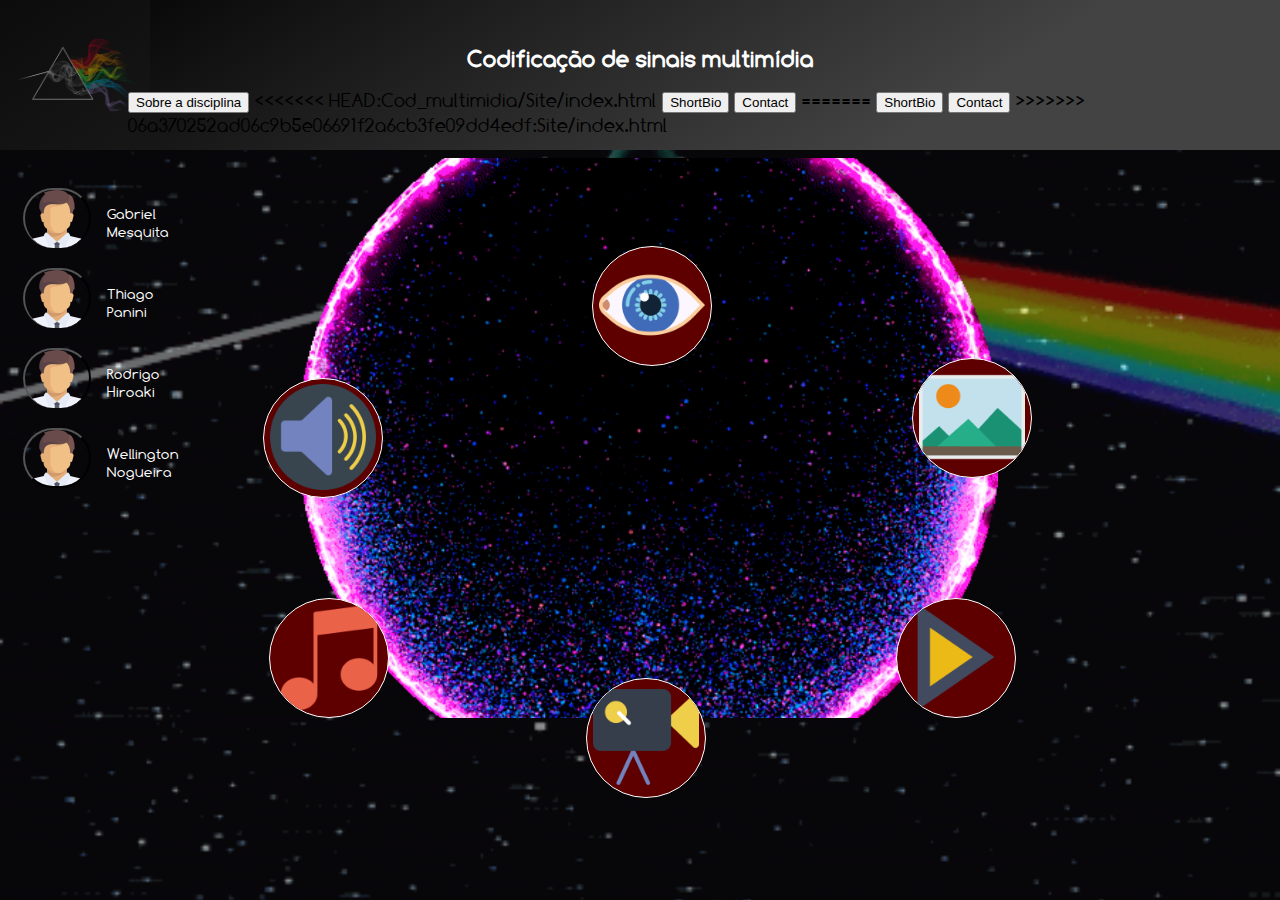
==== Site/index.html @ e082c72b "shortbio page merged" ====
<!DOCTYPE html>
<html lang="en" dir="ltr">
  <head>
    <meta charset="utf-8">
    <meta name="author" content="Gabriel Mesquita,
      Thiago Panini, Rodrigo Hiroaki."/>
      <link href='https://fonts.googleapis.com/css?family=Comfortaa'
       rel='styles'>
      <link rel="stylesheet"
        type="text/css"
        href="styles.css"/>
    <title>Código da Vinci</title>

    <div id="topMenu">
      <h1 class="titleMenu">
        Codificação de sinais multimídia
      </h1>
      <img src="assets/DarkSideOfTheMoon.jpg"/>

    <div class="barraMenu">
        <!-- Navigation Bar -->
        <button href="#" class="w3-button w3-red sobre">Sobre a disciplina</button>
<<<<<<< HEAD:Cod_multimidia/Site/index.html
        <button onclick="location.href='pages/short_bio.html'" class="w3-button w3-red shortbio">ShortBio</button>
        <button href="#contact" class="w3-button w3-red contact">Contact</button>
=======
        <button href="#shortbio" class="w3-button w3-red shortbio">ShortBio</button>
        <button href="#contact" class="w3-button w3-red contact">Contact </button>
>>>>>>> 06a370252ad06c9b5e06691f2a6cb3fe09dd4edf:Site/index.html
      </div>
    </div>

  </head>

  <body>

    <centerImage id="centerImage">

      <button class="button button1" style="vertical-align:middle">
          <span><img src="assets/eyesButton.png" class="imageButton"/></span>
      </button>
      <button class="button button2" style="vertical-align:middle">
          <span><img src="assets/visionButton.png" class="imageButton"/></span>
      </button>

      <button class="button button3" style="vertical-align:middle">
          <span><img src="assets/playButton.png" class="imageButton"/></span>
      </button>

      <button class="button button4" style="vertical-align:middle">
          <span><img src="assets/camButton.png" class="imageButton"/></span>
      </button>

      <button class="button button5" style="vertical-align:middle">
          <span><img src="assets/songButton.png" class="imageButton"/></span>
      </button>

      <button class="button button6" style="vertical-align:middle">
          <span><img src="assets/speakerButton.png" class="imageButton"/></span>
      </button>

    </centerImage>

      <div class="btn-group">
        <button class="buttonProfile buttonProfile1">
          <a class="nameProfile">Gabriel Mesquita</a>
        </button>
        <button class="buttonProfile buttonProfile2">
          <a class="nameProfile">Thiago Panini</a>
        </button>
        <button class="buttonProfile buttonProfile3">
          <a class="nameProfile">Rodrigo Hiroaki</a>
        </button>
        <button class="buttonProfile buttonProfile4">
          <a class="nameProfile">Wellington Nogueira</a>
        </button>
    </div>


  </body>
</html>
---- Site/styles.css ----
@font-face { font-family: Comfortaa; font-weight: normal; src: url('comfortaa/Comfortaa_Regular.ttf') }

@-webkit-keyframes rotate {
    from { -webkit-transform: rotate(0deg) }
    to { -webkit-transform: rotate(360deg) }
}
@-moz-keyframes rotate {
    from { -moz-transform: rotate(0deg) }
    to { -moz-transform: rotate(360deg) }
}
@-o-keyframes rotate {
    from { -o-transform: rotate(0deg) }
    to { -o-transform: rotate(180deg) }
}
@-ms-keyframes rotate {
    from { -ms-transform: rotate(0deg) }
    to { -ms-transform: rotate(360deg) }
}

#topMenu {
    position: fixed;
    top: 0px;
    left: 0px;
    right: 0px;
    background-color: #000000;
    background-image: linear-gradient(147deg, #000000 0%, #434343 74%);
    height: 150px;
    font-size: 15px;
}

#topMenu img {
  position: absolute;
  top: 0px;
  width: 150px;
  height: 100%;
}

#topMenu img:hover {
  opacity: 0.5;
  filter: alpha(opacity=50);
}

.titleMenu {
  top: 30px;
  text-align: center;
  font-family: Comfortaa;
  font-size: 24px;
  font-style: normal;
  font-variant: normal;
  font-weight: bold;
  line-height: 26px;
  color: #ffffff;
  position: relative;
}

body {
  height: 100%;
  width: 100%;
  position: relative;
  top: 150px;
  left: 0px;
  right: 0px;
  background: url(assets/darkSide.gif);
  background-repeat: no-repeat;
  background-size: cover;
  background-position: center;
}

.barraMenu {
    position: relative;
    align-self: center;
    top: 20%;
    left: 10%;
    bottom: 20%;
    height: 30%;
    font-size: 20px;
    font-family: Comfortaa;
<<<<<<< HEAD:Cod_multimidia/Site/styles.css
    margin-left: 20%;
    margin-right: 20%;
}

=======
    margin-left: 10%;
    margin-right: 10%;
}

/* .sobre {
    position: relative;
    left: 180px;
    top: 70px;
}

.shortbio {
    position: relative;
    left: 220px;
    top: 70px;
}

.contact {
    position: relative;
    left: 260px;
    top: 70px;
} */

>>>>>>> 06a370252ad06c9b5e06691f2a6cb3fe09dd4edf:Site/styles.css
.w3-red {
  border: 1px solid;
  border-radius: 30px;
  background-color: #5e0000;
  color: #fff;
  height: 50%;
  width: 20%;
  align-content: center;
  overflow: hidden;
<<<<<<< HEAD:Cod_multimidia/Site/styles.css
  cursor: pointer;
=======
>>>>>>> 06a370252ad06c9b5e06691f2a6cb3fe09dd4edf:Site/styles.css
}

/* .w3-red, .w3-hover-red:hover {

} */

#centerImage {
  position: relative;
  background: url(assets/eclipse.gif);
  background-repeat: no-repeat;
  background-size: cover;
  background-position: center;
  display: block;
  margin: auto;
  margin-left: auto;
  margin-right: auto;
  margin-bottom: 0px;
  padding: 80px 0;
  align-content: center;
  height: 400px;
  width: 700px;
}

#centerImage .button {
  position: relative;
  background-color: #5e0000;
  border: 1px solid;
  margin: auto;
  color: white;
  border-radius: 50%;
  height: 120px;
  width: 120px;
  align-content: center;
  overflow: hidden;
  cursor: pointer;
  display: inline-block;
  transition: all 0.5s;
}

#centerImage .button span {
  cursor: pointer;
  display: inline-block;
  position: relative;
  transition: 0.5s;
}

#centerImage .button span:after {
  content: '\00bb';
  position: absolute;
  opacity: 0;
  top: 0;
  right: -20px;
  transition: 0.5s;
}

#centerImage .button:hover span {
  padding-right: 25px;
}

#centerImage .button:hover span:after {
  opacity: 1;
  right: 0;
}

.button1 {
  top: -18%;
  left: 42%;
}

.button2{
  top: 10%;
  left: 70%
}

.button3 {
  top: 70%;
  left: 50%;
}

.button4 {
  top: 90%;
  right: 12%;
}

.button5 {
  top: 70%;
  right: 75%;
}

.button6 {
  top: -15%;
  right: 5%;
}

.imageButton {
  position: relative;
  height: 100%;
  width: 100%;
}

.btn-group {
  position: absolute;
  top: 30px;
  left: 15px;
}

.btn-group .buttonProfile {
  border-radius: 30px;
  background: url(assets/profile.png);
  background-size: cover;
  background-repeat: no-repeat;
  border:1px solid none;
  padding: 15px 32px;
  cursor: pointer;
  height: 60px;
  width: 60px;
  display: block;
}

.btn-group .buttonProfile:not(:last-child) {
  border-bottom: none; /* Prevent double borders */
}

.buttonProfile2 {
  position: relative;
  top: 20px;
}

.buttonProfile3 {
  position: relative;
  top: 40px;
}

.buttonProfile4 {
  position: relative;
  top: 60px;
}

.nameProfile {
  position: relative;
  font-size: 15px;
  /* padding: 32px; */
  right: -50px;
  font-family: Comfortaa;
  color: white;
}

/* .btn-group .buttonProfile:hover {
  content: a;
  display: inline-flex;
} */
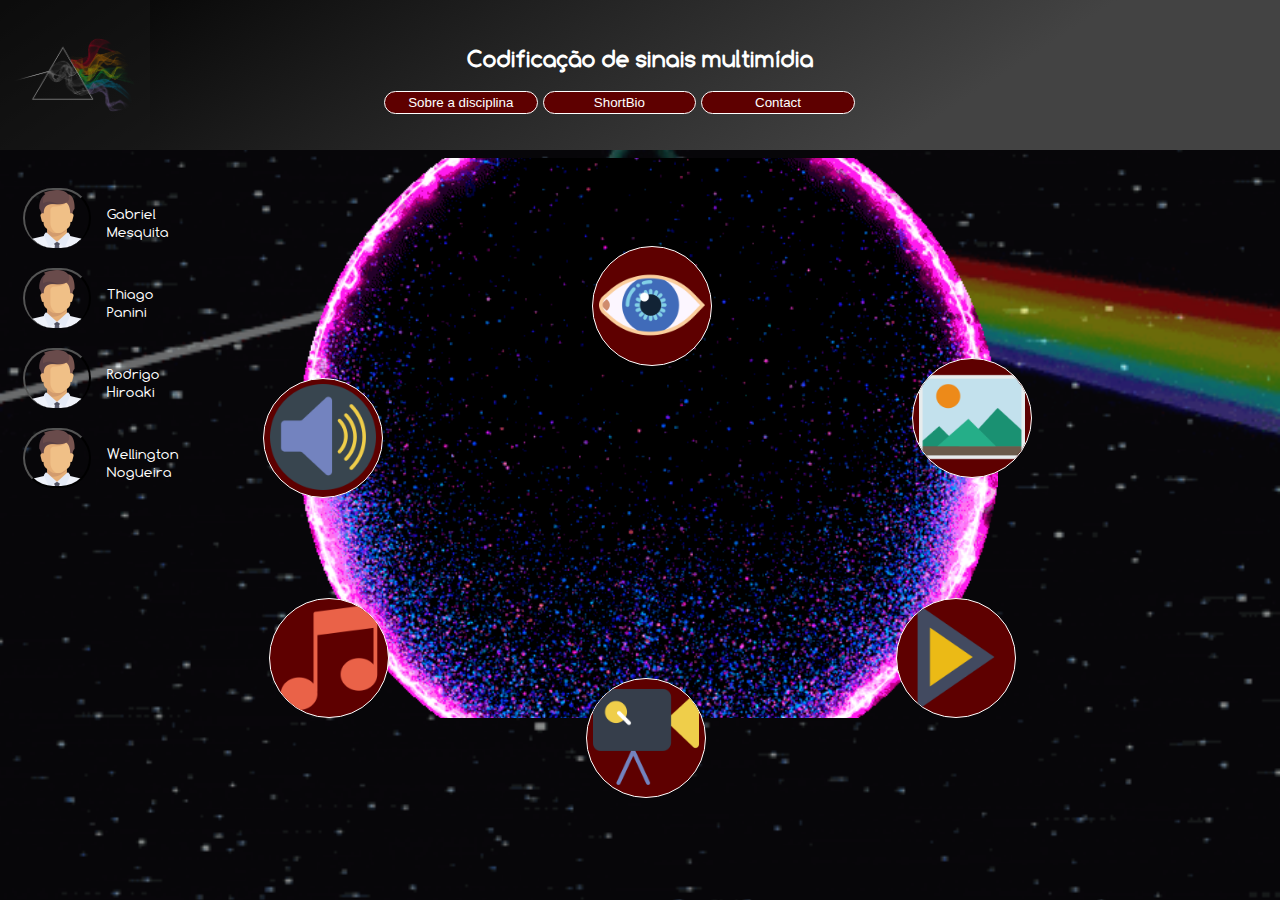
==== commit ab71640b: "fix conflict merged" ====
--- a/Site/index.html
+++ b/Site/index.html
@@ -20,13 +20,8 @@
     <div class="barraMenu">
         <!-- Navigation Bar -->
         <button href="#" class="w3-button w3-red sobre">Sobre a disciplina</button>
-<<<<<<< HEAD:Cod_multimidia/Site/index.html
         <button onclick="location.href='pages/short_bio.html'" class="w3-button w3-red shortbio">ShortBio</button>
         <button href="#contact" class="w3-button w3-red contact">Contact</button>
-=======
-        <button href="#shortbio" class="w3-button w3-red shortbio">ShortBio</button>
-        <button href="#contact" class="w3-button w3-red contact">Contact </button>
->>>>>>> 06a370252ad06c9b5e06691f2a6cb3fe09dd4edf:Site/index.html
       </div>
     </div>
 
--- a/Site/styles.css
+++ b/Site/styles.css
@@ -75,36 +75,11 @@
     height: 30%;
     font-size: 20px;
     font-family: Comfortaa;
-<<<<<<< HEAD:Cod_multimidia/Site/styles.css
     margin-left: 20%;
     margin-right: 20%;
 }
 
-=======
-    margin-left: 10%;
-    margin-right: 10%;
-}
-
-/* .sobre {
-    position: relative;
-    left: 180px;
-    top: 70px;
-}
-
-.shortbio {
-    position: relative;
-    left: 220px;
-    top: 70px;
-}
-
-.contact {
-    position: relative;
-    left: 260px;
-    top: 70px;
-} */
-
->>>>>>> 06a370252ad06c9b5e06691f2a6cb3fe09dd4edf:Site/styles.css
-.w3-red {
+.w3-button {
   border: 1px solid;
   border-radius: 30px;
   background-color: #5e0000;
@@ -113,15 +88,9 @@
   width: 20%;
   align-content: center;
   overflow: hidden;
-<<<<<<< HEAD:Cod_multimidia/Site/styles.css
-  cursor: pointer;
-=======
->>>>>>> 06a370252ad06c9b5e06691f2a6cb3fe09dd4edf:Site/styles.css
-}
-
-/* .w3-red, .w3-hover-red:hover {
-
-} */
+  cursor: pointer;
+}
+
 
 #centerImage {
   position: relative;
@@ -263,8 +232,3 @@
   font-family: Comfortaa;
   color: white;
 }
-
-/* .btn-group .buttonProfile:hover {
-  content: a;
-  display: inline-flex;
-} */
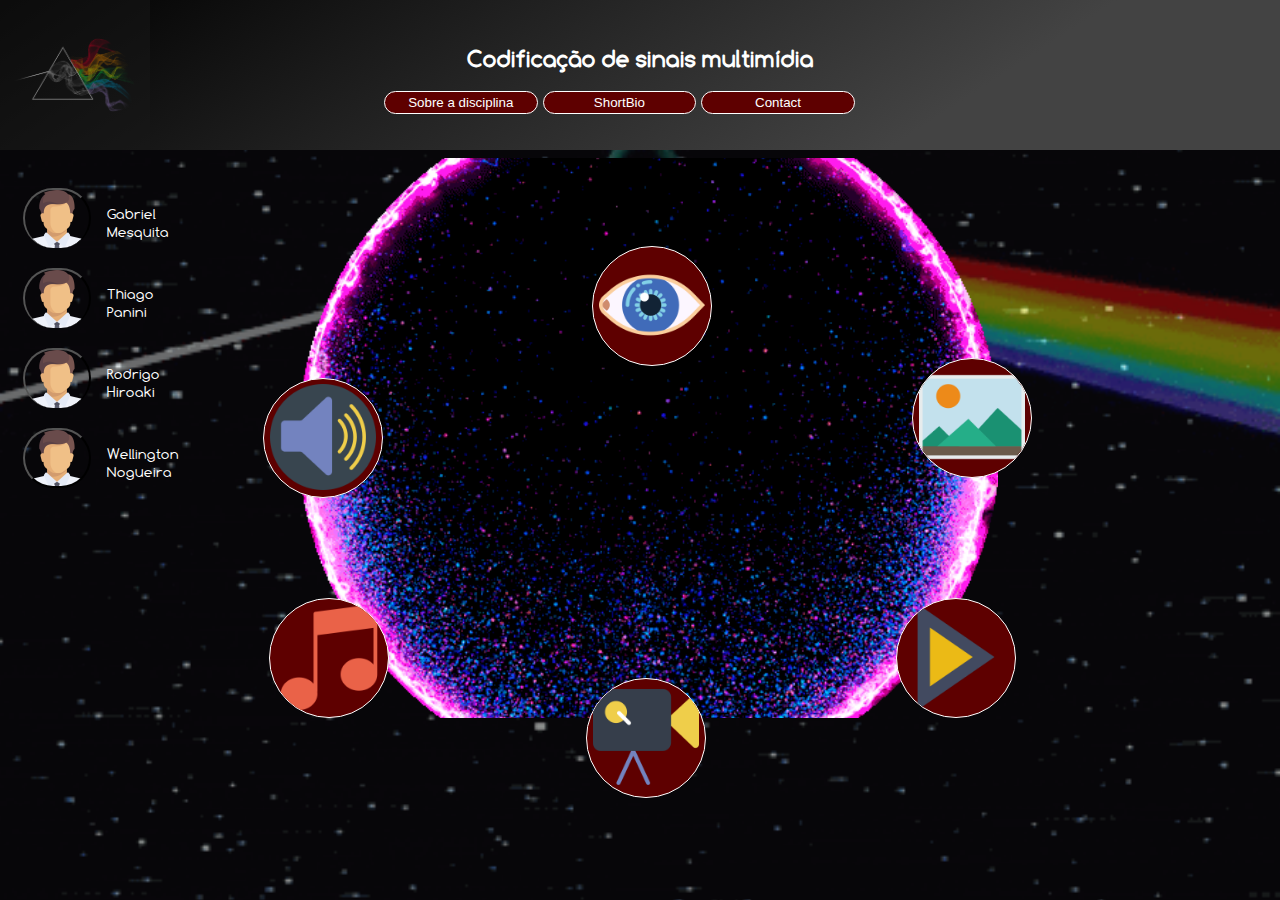
==== commit 2157ab29: "new pages" ====
--- a/Site/index.html
+++ b/Site/index.html
@@ -31,14 +31,14 @@
 
     <centerImage id="centerImage">
 
-      <button class="button button1" style="vertical-align:middle">
+      <button onclick="location.href='pages/lab_1/lab1.html'" class="button button1" style="vertical-align:middle">
           <span><img src="assets/eyesButton.png" class="imageButton"/></span>
       </button>
-      <button class="button button2" style="vertical-align:middle">
+      <button onclick="location.href='pages/lab_2/lab2.html'" class="button button2" style="vertical-align:middle">
           <span><img src="assets/visionButton.png" class="imageButton"/></span>
       </button>
 
-      <button class="button button3" style="vertical-align:middle">
+      <button onclick="location.href='pages/lab_3/lab3.html'" class="button button3" style="vertical-align:middle">
           <span><img src="assets/playButton.png" class="imageButton"/></span>
       </button>
 
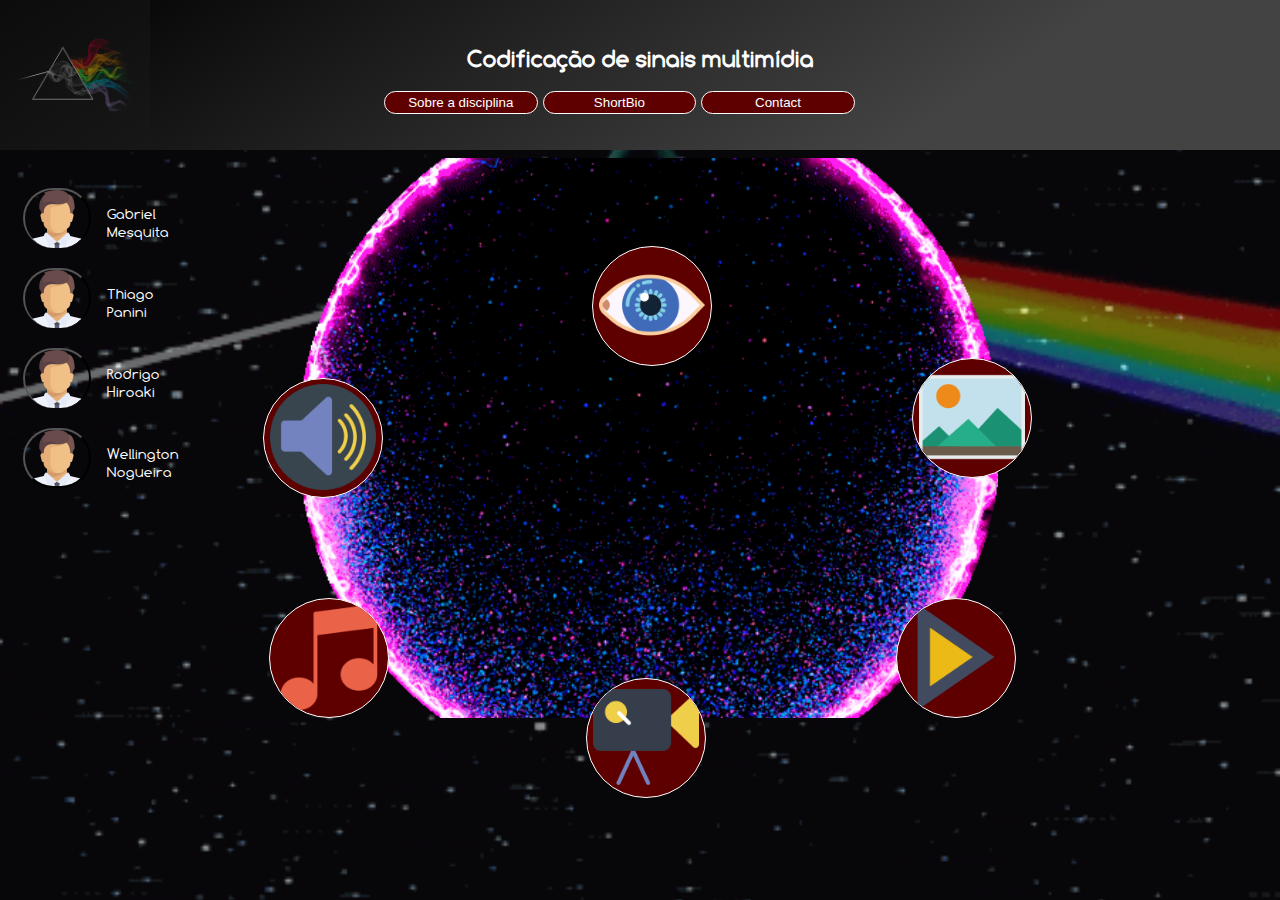
==== commit c99a2747: "new labs added" ====
--- a/Site/index.html
+++ b/Site/index.html
@@ -42,7 +42,7 @@
           <span><img src="assets/playButton.png" class="imageButton"/></span>
       </button>
 
-      <button class="button button4" style="vertical-align:middle">
+      <button onclick="location.href='pages/lab_4/lab4.html'" class="button button4" style="vertical-align:middle">
           <span><img src="assets/camButton.png" class="imageButton"/></span>
       </button>
 
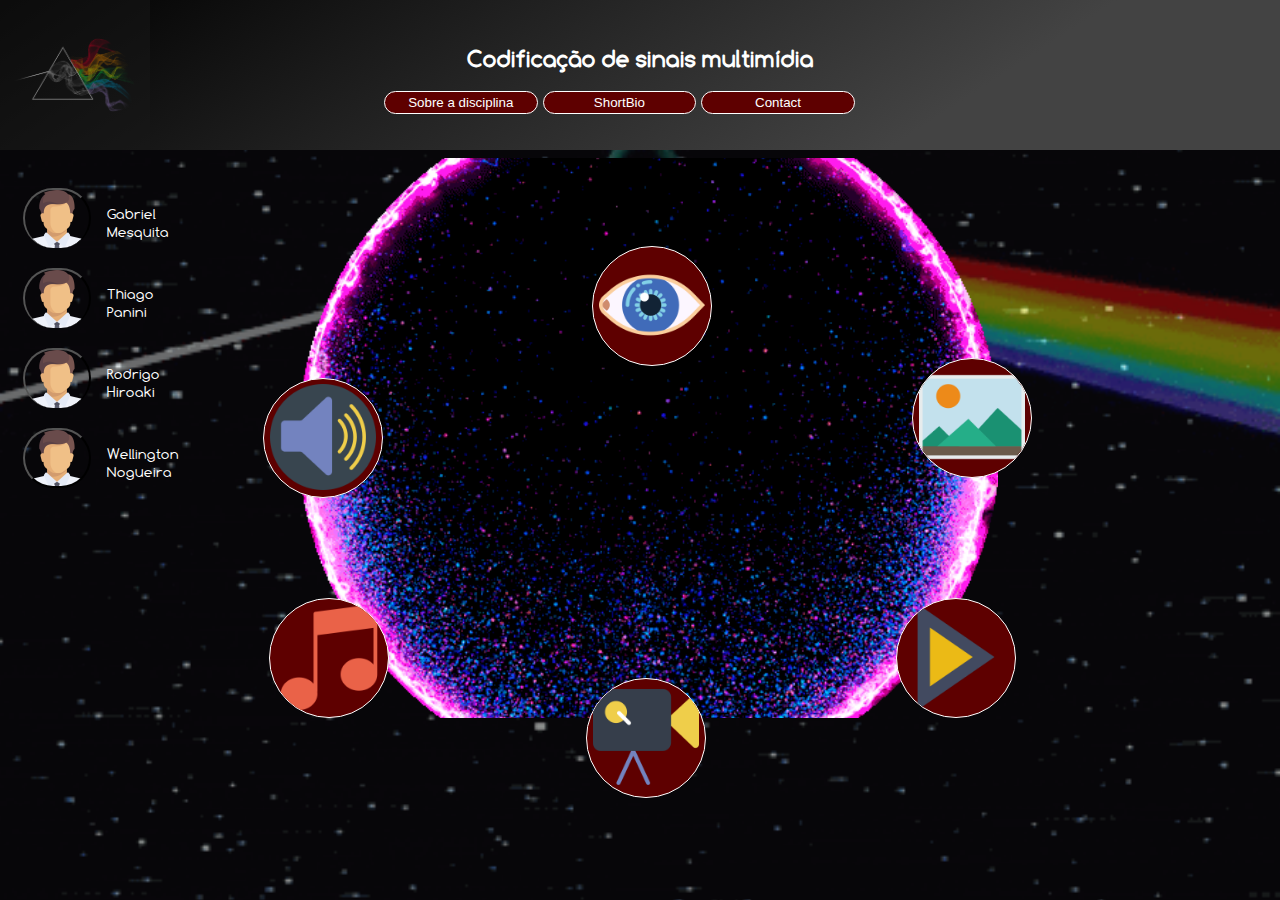
==== commit c980047e: "lab 5 added" ====
--- a/Site/index.html
+++ b/Site/index.html
@@ -42,7 +42,7 @@
           <span><img src="assets/playButton.png" class="imageButton"/></span>
       </button>
 
-      <button onclick="location.href='pages/lab_4/lab4.html'" class="button button4" style="vertical-align:middle">
+      <button onclick="location.href='pages/lab_5/lab5.html'" class="button button4" style="vertical-align:middle">
           <span><img src="assets/camButton.png" class="imageButton"/></span>
       </button>
 
